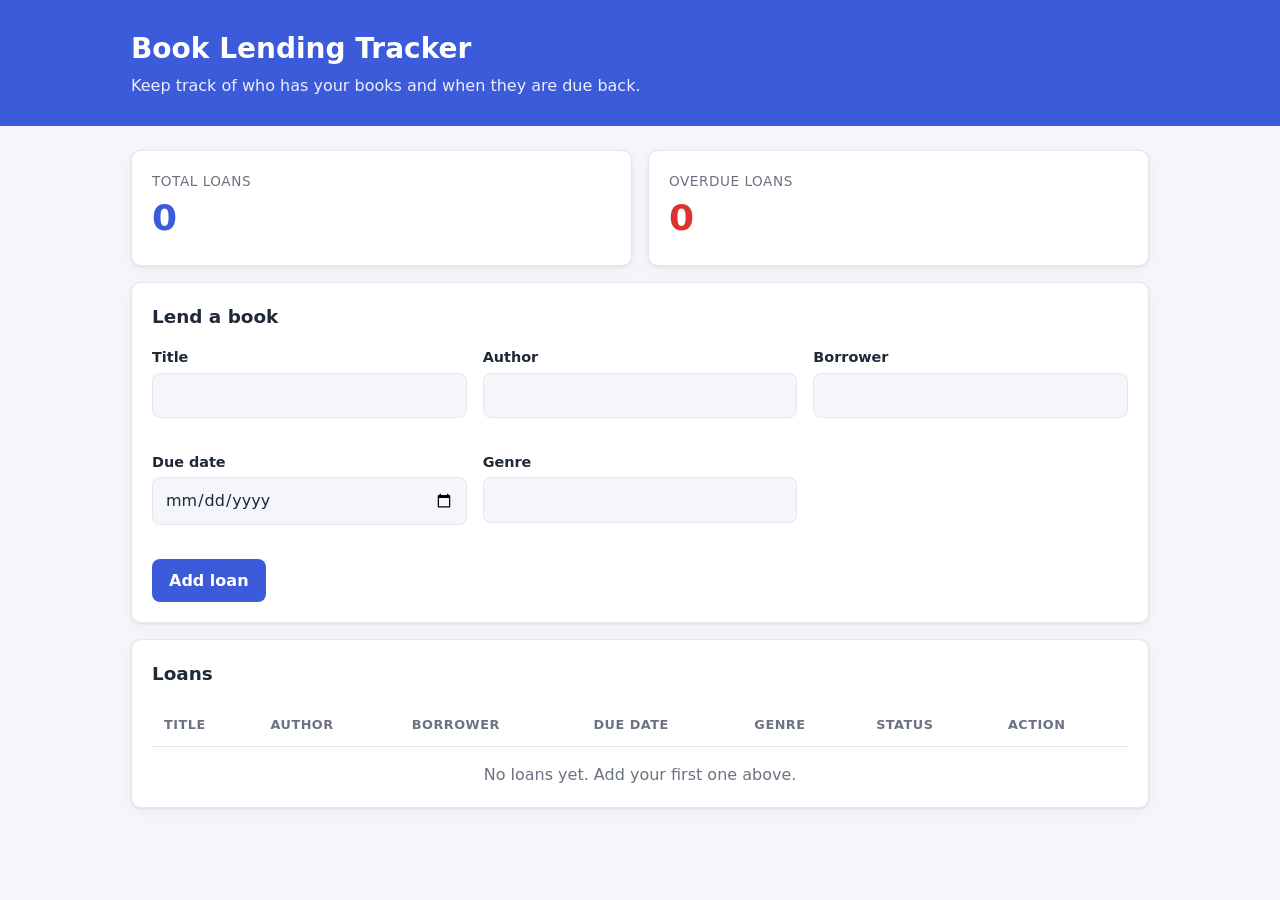
==== index.html @ 899e212a "added actual code" ====
<!DOCTYPE html>
<html lang="en">
<head>
  <meta charset="UTF-8">
  <meta name="viewport" content="width=device-width, initial-scale=1">
  <title>Book Lending Tracker</title>
  <link rel="stylesheet" href="style.css">
</head>
<body class="lt-body">
  <header class="lt-header">
    <div class="lt-container">
      <h1 class="lt-title">Book Lending Tracker</h1>
      <p class="lt-subtitle">Keep track of who has your books and when they are due back.</p>
    </div>
  </header>

  <main class="lt-container">
    <section class="lt-grid lt-grid-2" aria-label="Summary">
      <div class="lt-card lt-stat">
        <span class="lt-stat-label">Total loans</span>
        <span class="lt-stat-value" id="totalLoans">0</span>
      </div>
      <div class="lt-card lt-stat lt-stat-danger">
        <span class="lt-stat-label">Overdue loans</span>
        <span class="lt-stat-value" id="overdueLoans">0</span>
      </div>
    </section>

    <section class="lt-card">
      <h2 class="lt-card-title">Lend a book</h2>
      <form id="loanForm" class="lt-form" novalidate>
        <div class="lt-grid lt-grid-3">
          <div class="lt-field">
            <label class="lt-label" for="title">Title</label>
            <input class="lt-input" type="text" id="title" name="title" required>
            <span class="lt-error" id="titleError"></span>
          </div>
          <div class="lt-field">
            <label class="lt-label" for="author">Author</label>
            <input class="lt-input" type="text" id="author" name="author" required>
            <span class="lt-error" id="authorError"></span>
          </div>
          <div class="lt-field">
            <label class="lt-label" for="borrower">Borrower</label>
            <input class="lt-input" type="text" id="borrower" name="borrower" required>
            <span class="lt-error" id="borrowerError"></span>
          </div>
          <div class="lt-field">
            <label class="lt-label" for="dueDate">Due date</label>
            <input class="lt-input" type="date" id="dueDate" name="dueDate" required>
            <span class="lt-error" id="dueDateError"></span>
          </div>
          <div class="lt-field">
            <label class="lt-label" for="genre">Genre</label>
            <input class="lt-input" type="text" id="genre" name="genre" required>
            <span class="lt-error" id="genreError"></span>
          </div>
        </div>
        <button class="lt-btn lt-btn-primary" type="submit">Add loan</button>
      </form>
    </section>

    <section class="lt-card">
      <h2 class="lt-card-title">Loans</h2>
      <div class="lt-table-wrap">
        <table class="lt-table">
          <thead>
            <tr>
              <th>Title</th>
              <th>Author</th>
              <th>Borrower</th>
              <th>Due date</th>
              <th>Genre</th>
              <th>Status</th>
              <th>Action</th>
            </tr>
          </thead>
          <tbody id="loanTableBody"></tbody>
        </table>
      </div>
      <p class="lt-empty" id="emptyMessage">No loans yet. Add your first one above.</p>
    </section>
  </main>

  <script src="app.js"></script>
</body>
</html>
---- style.css ----
/* ==========================================================================
   LendKit CSS Library (prefix: lt-)
   A small, reusable component library. The page uses ONLY these classes.
   ========================================================================== */

/* ---------- Design tokens ---------- */
:root {
  --lt-bg: #f4f6fb;
  --lt-surface: #ffffff;
  --lt-text: #1f2937;
  --lt-muted: #6b7280;
  --lt-border: #e5e7eb;
  --lt-primary: #3b5bdb;
  --lt-primary-dark: #2f49b3;
  --lt-success: #2f9e44;
  --lt-success-bg: #e6f6ea;
  --lt-warning: #b7791f;
  --lt-warning-bg: #fdf3dc;
  --lt-danger: #e03131;
  --lt-danger-bg: #fde8e8;
  --lt-radius: 10px;
  --lt-space: 1rem;
  --lt-shadow: 0 1px 3px rgba(0, 0, 0, 0.08), 0 4px 14px rgba(0, 0, 0, 0.04);
}

@media (prefers-color-scheme: dark) {
  :root {
    --lt-bg: #111827;
    --lt-surface: #1f2937;
    --lt-text: #f3f4f6;
    --lt-muted: #9ca3af;
    --lt-border: #374151;
    --lt-success-bg: #12351d;
    --lt-warning-bg: #3a2c0c;
    --lt-danger-bg: #3d1616;
  }
}

/* ---------- Base ---------- */
*, *::before, *::after { box-sizing: border-box; }

.lt-body {
  margin: 0;
  font-family: system-ui, -apple-system, "Segoe UI", Roboto, Arial, sans-serif;
  background: var(--lt-bg);
  color: var(--lt-text);
  line-height: 1.5;
}

/* ---------- Layout ---------- */
.lt-container {
  width: 100%;
  max-width: 1050px;
  margin: 0 auto;
  padding: 0 var(--lt-space);
}

.lt-header {
  background: var(--lt-primary);
  color: #fff;
  padding: 1.75rem 0;
  margin-bottom: 1.5rem;
}

.lt-title { margin: 0; font-size: 1.75rem; }
.lt-subtitle { margin: 0.25rem 0 0; opacity: 0.9; }

.lt-grid { display: grid; gap: var(--lt-space); margin-bottom: var(--lt-space); }
.lt-grid-2 { grid-template-columns: repeat(2, 1fr); }
.lt-grid-3 { grid-template-columns: repeat(3, 1fr); }

@media (max-width: 760px) {
  .lt-grid-2, .lt-grid-3 { grid-template-columns: 1fr; }
}

/* ---------- Card ---------- */
.lt-card {
  background: var(--lt-surface);
  border: 1px solid var(--lt-border);
  border-radius: var(--lt-radius);
  box-shadow: var(--lt-shadow);
  padding: 1.25rem;
  margin-bottom: var(--lt-space);
}

.lt-card-title { margin: 0 0 var(--lt-space); font-size: 1.15rem; }

/* ---------- Stat ---------- */
.lt-stat { display: flex; flex-direction: column; margin-bottom: 0; }
.lt-stat-label { color: var(--lt-muted); font-size: 0.85rem; text-transform: uppercase; letter-spacing: 0.04em; }
.lt-stat-value { font-size: 2.25rem; font-weight: 700; color: var(--lt-primary); }
.lt-stat-danger .lt-stat-value { color: var(--lt-danger); }

/* ---------- Form ---------- */
.lt-form { display: block; }
.lt-field { display: flex; flex-direction: column; gap: 0.25rem; }
.lt-label { font-weight: 600; font-size: 0.9rem; }

.lt-input {
  font: inherit;
  padding: 0.6rem 0.75rem;
  border: 1px solid var(--lt-border);
  border-radius: 8px;
  background: var(--lt-bg);
  color: var(--lt-text);
  width: 100%;
}

.lt-input:focus {
  outline: 2px solid var(--lt-primary);
  outline-offset: 1px;
  border-color: var(--lt-primary);
}

.lt-input-invalid { border-color: var(--lt-danger); }
.lt-error { color: var(--lt-danger); font-size: 0.8rem; min-height: 1.1em; }

/* ---------- Buttons ---------- */
.lt-btn {
  font: inherit;
  font-weight: 600;
  border: 1px solid transparent;
  border-radius: 8px;
  padding: 0.55rem 1rem;
  cursor: pointer;
  transition: background 0.15s, transform 0.05s;
}

.lt-btn:active { transform: translateY(1px); }
.lt-btn-primary { background: var(--lt-primary); color: #fff; }
.lt-btn-primary:hover { background: var(--lt-primary-dark); }
.lt-btn-success { background: var(--lt-success); color: #fff; }
.lt-btn-danger { background: transparent; color: var(--lt-danger); border-color: var(--lt-danger); }
.lt-btn-danger:hover { background: var(--lt-danger-bg); }
.lt-btn-small { padding: 0.3rem 0.65rem; font-size: 0.85rem; }

/* ---------- Table ---------- */
.lt-table-wrap { overflow-x: auto; }

.lt-table { width: 100%; border-collapse: collapse; min-width: 720px; }

.lt-table th,
.lt-table td {
  text-align: left;
  padding: 0.7rem 0.75rem;
  border-bottom: 1px solid var(--lt-border);
  vertical-align: middle;
}

.lt-table th {
  font-size: 0.8rem;
  text-transform: uppercase;
  letter-spacing: 0.04em;
  color: var(--lt-muted);
}

.lt-table tbody tr:hover { background: var(--lt-bg); }
.lt-row-overdue { background: var(--lt-danger-bg); }
.lt-actions { display: flex; gap: 0.4rem; }

/* ---------- Badges ---------- */
.lt-badge {
  display: inline-block;
  padding: 0.15rem 0.6rem;
  border-radius: 999px;
  font-size: 0.8rem;
  font-weight: 600;
}

.lt-badge-lent { background: var(--lt-warning-bg); color: var(--lt-warning); }
.lt-badge-returned { background: var(--lt-success-bg); color: var(--lt-success); }
.lt-badge-overdue { background: var(--lt-danger-bg); color: var(--lt-danger); }

/* ---------- Misc ---------- */
.lt-empty { text-align: center; color: var(--lt-muted); margin: 1rem 0 0; }
.lt-hidden { display: none; }
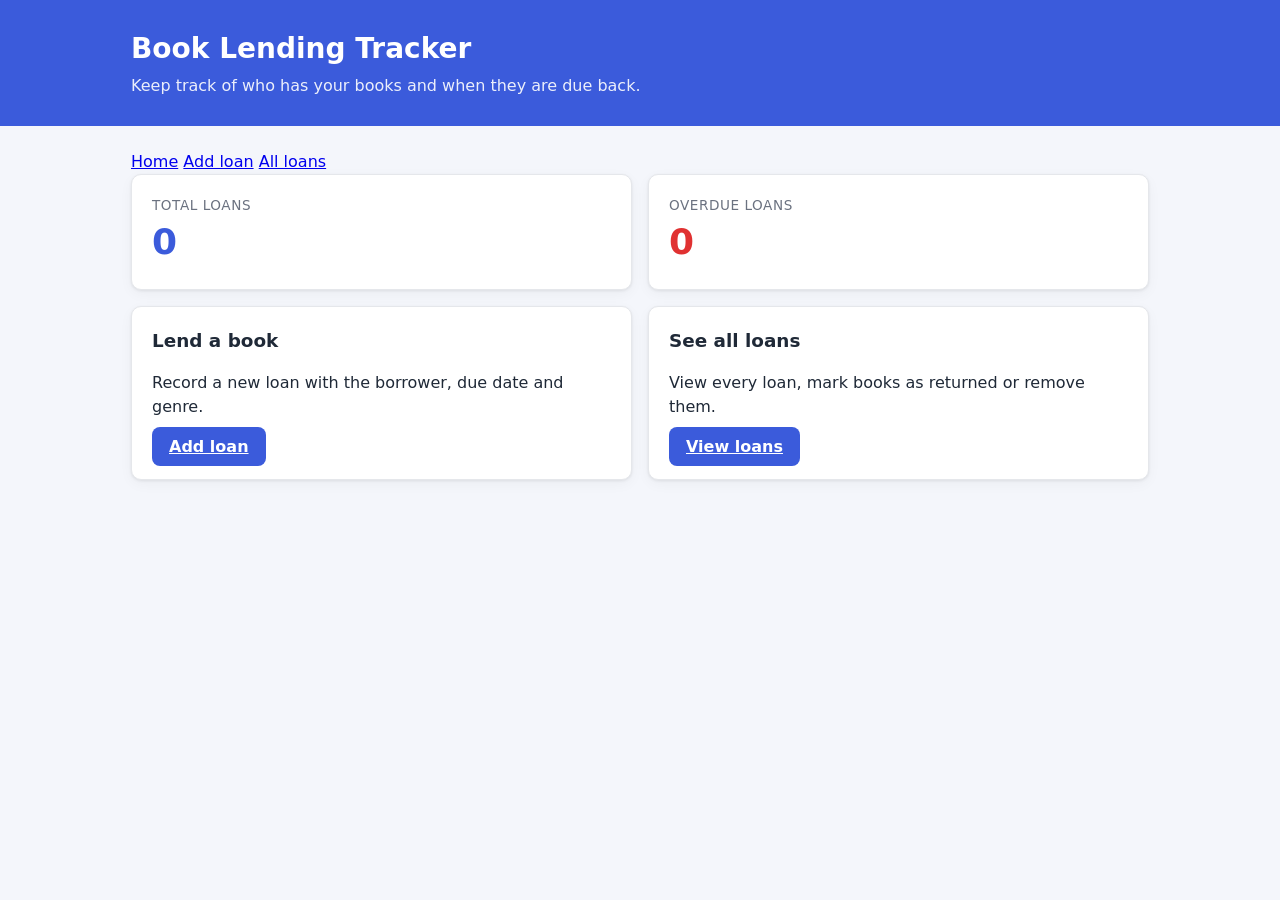
==== commit 21234c5b: "new index.js" ====
--- a/index.html
+++ b/index.html
@@ -13,6 +13,13 @@
       <p class="lt-subtitle">Keep track of who has your books and when they are due back.</p>
     </div>
   </header>
+  <nav class="lt-nav">
+    <div class="lt-container lt-nav-inner">
+      <a class="lt-nav-link lt-nav-active" href="index.html">Home</a>
+      <a class="lt-nav-link" href="add.html">Add loan</a>
+      <a class="lt-nav-link" href="loans.html">All loans</a>
+    </div>
+  </nav>
 
   <main class="lt-container">
     <section class="lt-grid lt-grid-2" aria-label="Summary">
@@ -26,62 +33,21 @@
       </div>
     </section>
 
-    <section class="lt-card">
-      <h2 class="lt-card-title">Lend a book</h2>
-      <form id="loanForm" class="lt-form" novalidate>
-        <div class="lt-grid lt-grid-3">
-          <div class="lt-field">
-            <label class="lt-label" for="title">Title</label>
-            <input class="lt-input" type="text" id="title" name="title" required>
-            <span class="lt-error" id="titleError"></span>
-          </div>
-          <div class="lt-field">
-            <label class="lt-label" for="author">Author</label>
-            <input class="lt-input" type="text" id="author" name="author" required>
-            <span class="lt-error" id="authorError"></span>
-          </div>
-          <div class="lt-field">
-            <label class="lt-label" for="borrower">Borrower</label>
-            <input class="lt-input" type="text" id="borrower" name="borrower" required>
-            <span class="lt-error" id="borrowerError"></span>
-          </div>
-          <div class="lt-field">
-            <label class="lt-label" for="dueDate">Due date</label>
-            <input class="lt-input" type="date" id="dueDate" name="dueDate" required>
-            <span class="lt-error" id="dueDateError"></span>
-          </div>
-          <div class="lt-field">
-            <label class="lt-label" for="genre">Genre</label>
-            <input class="lt-input" type="text" id="genre" name="genre" required>
-            <span class="lt-error" id="genreError"></span>
-          </div>
-        </div>
-        <button class="lt-btn lt-btn-primary" type="submit">Add loan</button>
-      </form>
-    </section>
-
-    <section class="lt-card">
-      <h2 class="lt-card-title">Loans</h2>
-      <div class="lt-table-wrap">
-        <table class="lt-table">
-          <thead>
-            <tr>
-              <th>Title</th>
-              <th>Author</th>
-              <th>Borrower</th>
-              <th>Due date</th>
-              <th>Genre</th>
-              <th>Status</th>
-              <th>Action</th>
-            </tr>
-          </thead>
-          <tbody id="loanTableBody"></tbody>
-        </table>
+    <section class="lt-grid lt-grid-2">
+      <div class="lt-card">
+        <h2 class="lt-card-title">Lend a book</h2>
+        <p class="lt-card-text">Record a new loan with the borrower, due date and genre.</p>
+        <a class="lt-btn lt-btn-primary" href="add.html">Add loan</a>
       </div>
-      <p class="lt-empty" id="emptyMessage">No loans yet. Add your first one above.</p>
+      <div class="lt-card">
+        <h2 class="lt-card-title">See all loans</h2>
+        <p class="lt-card-text">View every loan, mark books as returned or remove them.</p>
+        <a class="lt-btn lt-btn-primary" href="loans.html">View loans</a>
+      </div>
     </section>
   </main>
 
+  <script src="lib/lendlib.js"></script>
   <script src="app.js"></script>
 </body>
-</html>
+</html>
